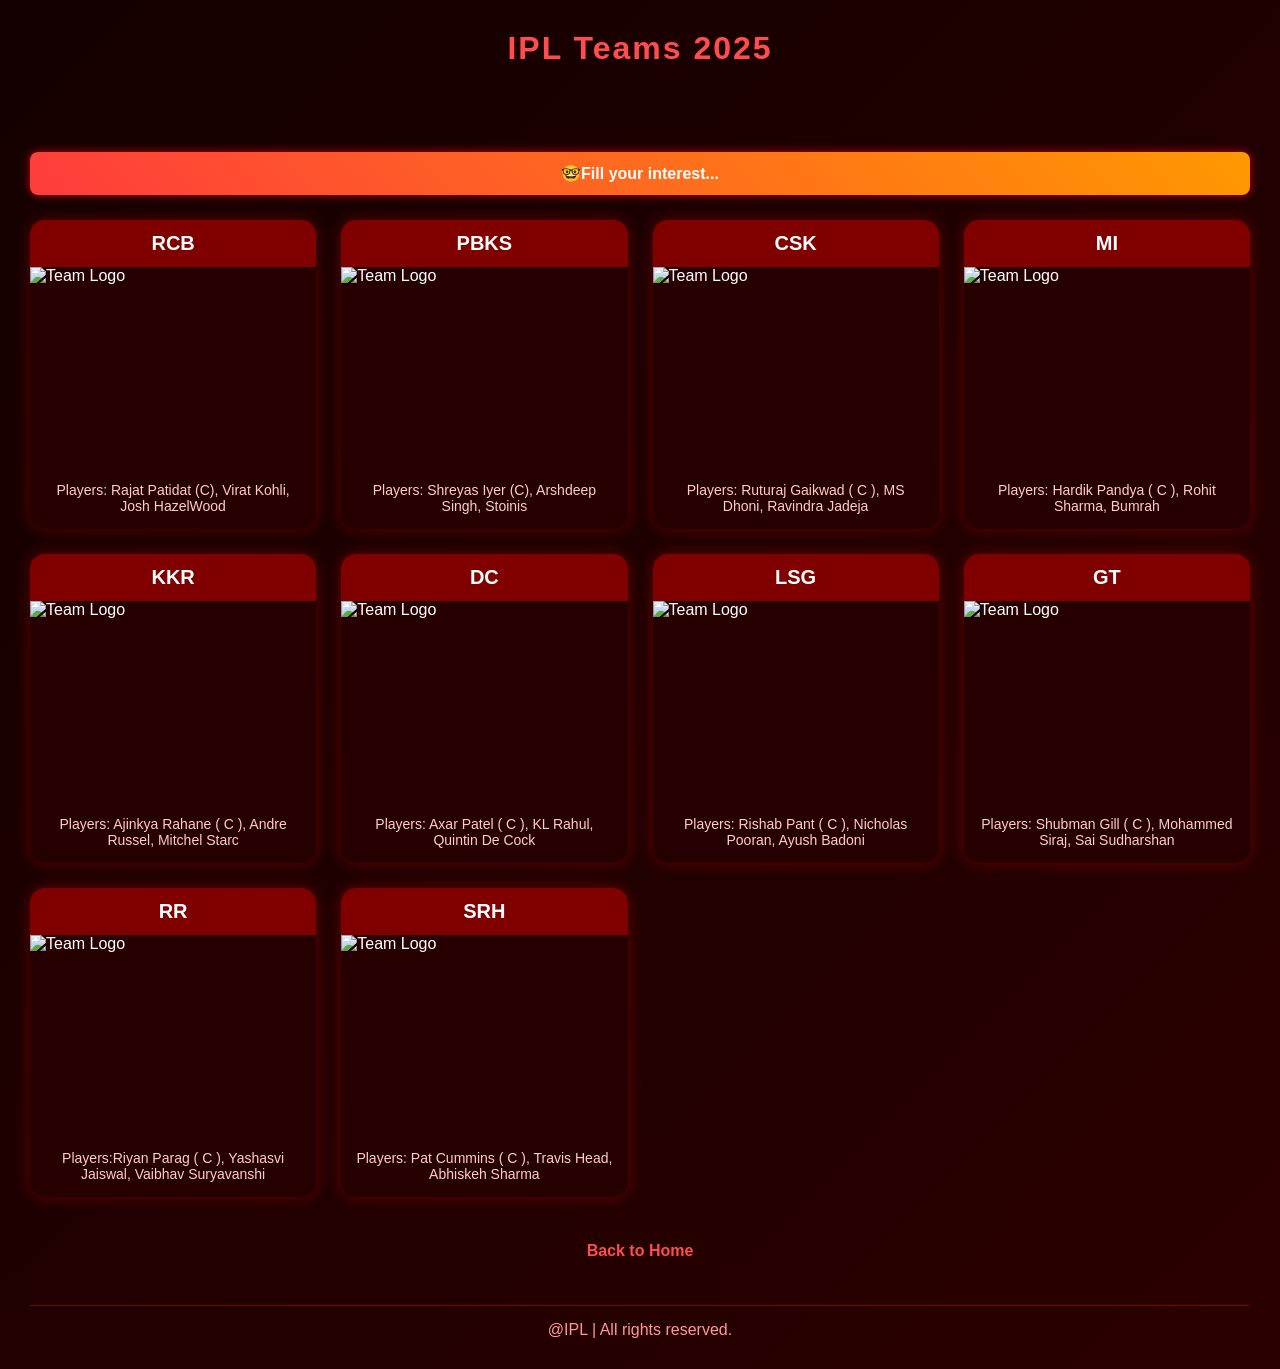
==== 5teams.html @ 79169cf0 "Add files via upload" ====
<!DOCTYPE html>
<html>
<head>
    <meta name="viewport" content="width=device-width, initial-scale=1.0">
    <title>Teams</title>
    <link rel="stylesheet" href="5teams.css">
</head>
<body>
    <h1>IPL Teams 2025</h1>
    <a href="7feedback.html" class="flash-sale">🤓Fill your interest...</a>
    <section>
        <h2>RCB</h2>
        <img src="/public/CRICKETPROJECT/Photos/9.jpg" alt="Team Logo" width="100">
        <p>Players: Rajat Patidat (C), Virat Kohli, Josh HazelWood</p>
    </section>
    <section>
        <h2>PBKS</h2>
        <img src="/public/CRICKETPROJECT/Photos/10.jpg" alt="Team Logo" width="100">
        <p>Players: Shreyas Iyer (C), Arshdeep Singh, Stoinis</p>
    </section>
    <section>
        <h2>CSK</h2>
        <img src="/public/CRICKETPROJECT/Photos/11.jpg" alt="Team Logo" width="100">
        <p>Players: Ruturaj Gaikwad ( C ), MS Dhoni, Ravindra Jadeja</p>
    </section>
    <section>
        <h2>MI</h2>
        <img src="/public/CRICKETPROJECT/Photos/12.jpg" alt="Team Logo" width="100">
        <p>Players: Hardik Pandya ( C ), Rohit Sharma, Bumrah</p>
    </section>
    <section>
        <h2>KKR</h2>
        <img src="/public/CRICKETPROJECT/Photos/13.jpg" alt="Team Logo" width="100">
        <p>Players: Ajinkya Rahane ( C ), Andre Russel, Mitchel Starc</p>
    </section>
    <section>
        <h2>DC</h2>
        <img src="/public/CRICKETPROJECT/Photos/14.jpg" alt="Team Logo" width="100">
        <p>Players: Axar Patel ( C ), KL Rahul, Quintin De Cock</p>
    </section>
    <section>
        <h2>LSG</h2>
        <img src="/public/CRICKETPROJECT/Photos/15.jpg" alt="Team Logo" width="100">
        <p>Players: Rishab Pant ( C ), Nicholas Pooran, Ayush Badoni</p>
    </section>
    <section>
        <h2>GT</h2>
        <img src="/public/CRICKETPROJECT/Photos/16.jpg" alt="Team Logo" width="100">
        <p>Players: Shubman Gill ( C ), Mohammed Siraj, Sai Sudharshan</p>
    </section>
    <section>
        <h2>RR</h2>
        <img src="/public/CRICKETPROJECT/Photos/17.jpg" alt="Team Logo" width="100">
        <p>Players:Riyan Parag ( C ), Yashasvi Jaiswal, Vaibhav Suryavanshi </p>
    </section>
    <section>
        <h2>SRH</h2>
        <img src="/public/CRICKETPROJECT/Photos/18.jpg" alt="Team Logo" width="100">
        <p>Players: Pat Cummins ( C ), Travis Head, Abhiskeh Sharma</p>
    </section>
    <a href="index.html">Back to Home</a>
    <footer>
        <p>@IPL | All rights reserved.</p>
    </footer>
</body>
</html>
---- 5teams.css ----
* {
            margin: 0;
            padding: 0;
            box-sizing: border-box;
        }

        body {
            background: linear-gradient(135deg, #140000, #2b0000);
            font-family: Arial, Helvetica, sans-serif;
            color: white;
            padding: 30px;
        }

        h1 {
            text-align: center;
            margin-bottom: 40px;
            color: #ff4d4d;
            letter-spacing: 2px;
        }

        body {
            display: grid;
            grid-template-columns: repeat(auto-fit, minmax(280px, 1fr));
            gap: 25px;
        }

        h1 {
            grid-column: 1 / -1;
        }

        section {
            background: #260000;
            border-radius: 15px;
            overflow: hidden;
            box-shadow: 0 0 15px rgba(255, 0, 0, 0.3);
            transition: 0.3s ease;
            display: flex;
            flex-direction: column;
        }

        section:hover {
            transform: translateY(-5px);
            box-shadow: 0 0 25px rgba(255, 0, 0, 0.6);
        }

        section h2 {
            background: #800000;
            text-align: center;
            padding: 12px;
            font-size: 20px;
        }

        section img {
            width: 100%;
            height: 200px;
            object-fit: cover;
            display: block;
        }

        section p {
            padding: 15px;
            text-align: center;
            color: #ffcccc;
            font-size: 14px;
            flex-grow: 1;
        }

        a {
            grid-column: 1 / -1;
            text-align: center;
            margin-top: 20px;
            text-decoration: none;
            color: #ff4d4d;
            font-weight: bold;
        }

        a:hover {
            color: white;
        }

        footer {
            grid-column: 1 / -1;
            text-align: center;
            margin-top: 20px;
            padding-top: 15px;
            border-top: 1px solid #800000;
            color: #ff9999;
        }       

        /* Header Layout */

.top-header{
display:flex;
justify-content:center;
align-items:center;
gap:20px;
margin-bottom:20px;
}

/* Flash Sale Button */

.flash-sale{
background:linear-gradient(45deg,#ff0000,#ff4d4d);
color:white;
padding:8px 16px;
border-radius:8px;
text-decoration:none;
font-weight:bold;
box-shadow:0 0 10px red;
}

/* Flash Animation */

@keyframes flashBlink{

0%{
opacity:1;
box-shadow:0 0 5px red;
}

100%{
opacity:0.5;
box-shadow:0 0 25px red;
}

}

.flash-sale{
    display:inline-block;
    padding:12px 20px;
    background:linear-gradient(45deg,#ff3c3c,#ff9900);
    color:white;
    font-weight:bold;
    text-decoration:none;
    border-radius:8px;
    animation:flashSale 1s infinite;
    box-shadow:0 0 10px rgba(255,0,0,0.7);
}

@keyframes flashSale{
    0%{
        transform:scale(1);
        box-shadow:0 0 10px red;
    }
    50%{
        transform:scale(1.08);
        box-shadow:0 0 20px yellow;
    }
    100%{
        transform:scale(1);
        box-shadow:0 0 10px red;
    }
}
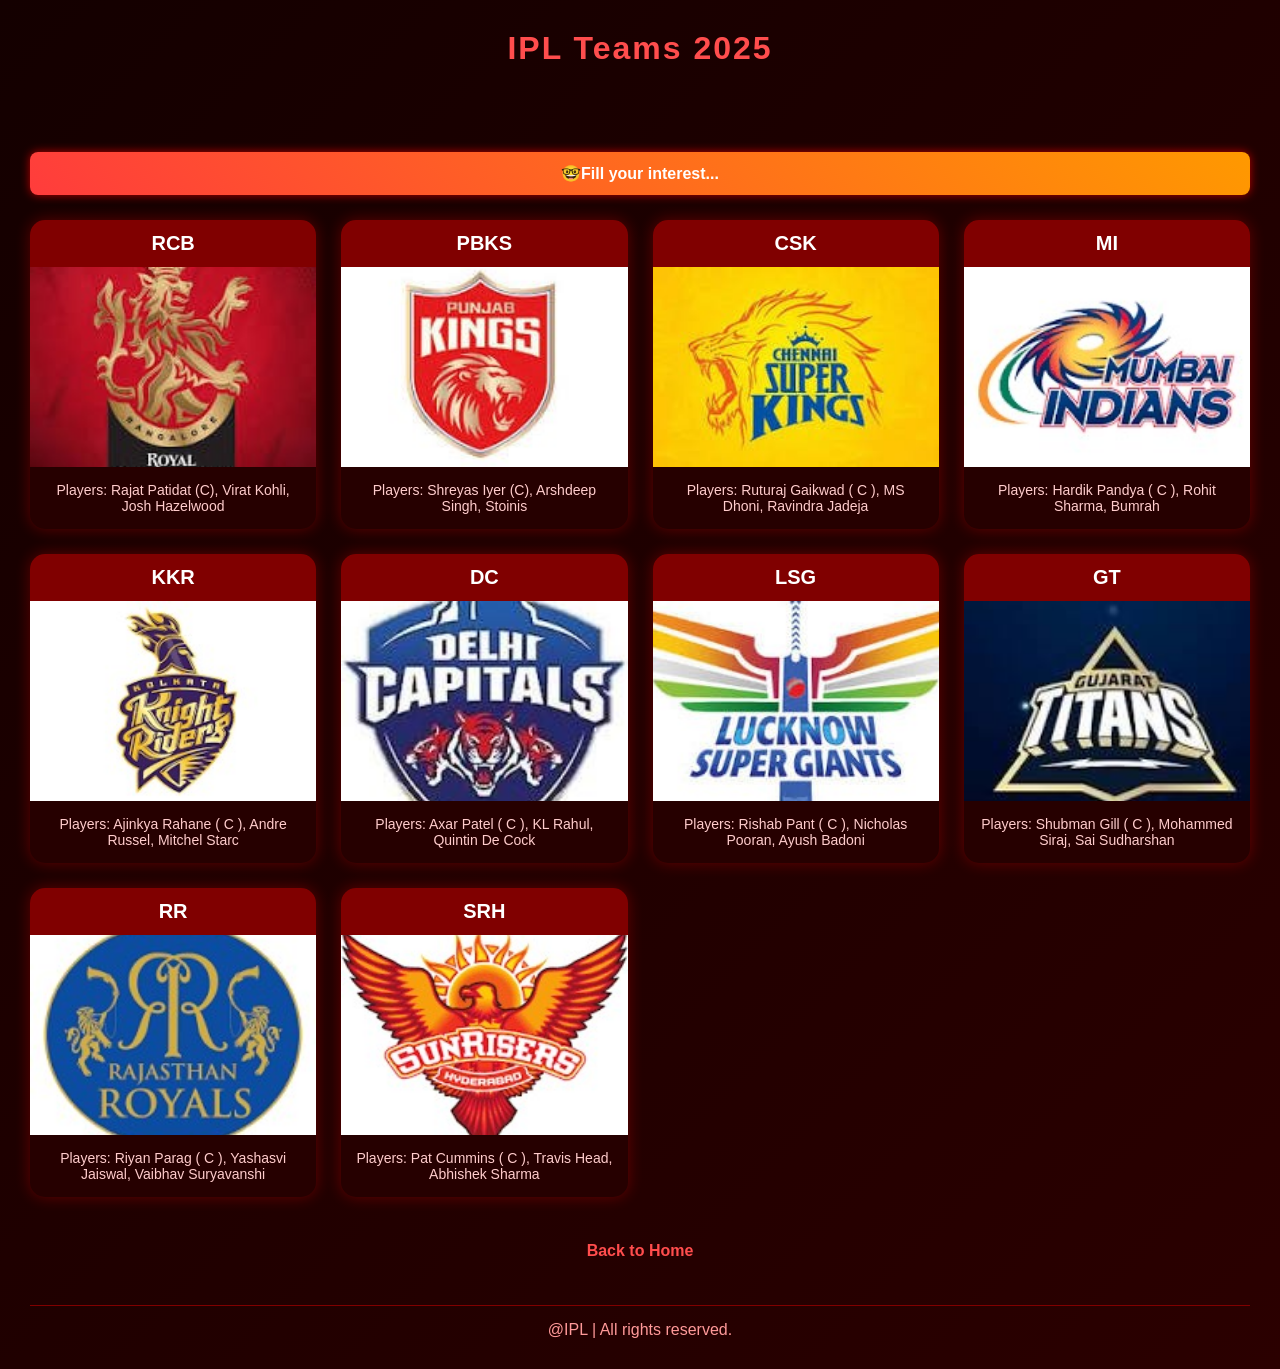
==== commit 3eea6df9: "Update 5teams.html" ====
--- a/5teams.html
+++ b/5teams.html
@@ -10,53 +10,53 @@
     <a href="7feedback.html" class="flash-sale">🤓Fill your interest...</a>
     <section>
         <h2>RCB</h2>
-        <img src="/public/CRICKETPROJECT/Photos/9.jpg" alt="Team Logo" width="100">
-        <p>Players: Rajat Patidat (C), Virat Kohli, Josh HazelWood</p>
+        <img src="9.jpg" alt="Team Logo" width="100">
+        <p>Players: Rajat Patidat (C), Virat Kohli, Josh Hazelwood </p>
     </section>
     <section>
         <h2>PBKS</h2>
-        <img src="/public/CRICKETPROJECT/Photos/10.jpg" alt="Team Logo" width="100">
+        <img src="10.jpg" alt="Team Logo" width="100">
         <p>Players: Shreyas Iyer (C), Arshdeep Singh, Stoinis</p>
     </section>
     <section>
         <h2>CSK</h2>
-        <img src="/public/CRICKETPROJECT/Photos/11.jpg" alt="Team Logo" width="100">
+        <img src="11.jpg" alt="Team Logo" width="100">
         <p>Players: Ruturaj Gaikwad ( C ), MS Dhoni, Ravindra Jadeja</p>
     </section>
     <section>
         <h2>MI</h2>
-        <img src="/public/CRICKETPROJECT/Photos/12.jpg" alt="Team Logo" width="100">
+        <img src="12.jpg" alt="Team Logo" width="100">
         <p>Players: Hardik Pandya ( C ), Rohit Sharma, Bumrah</p>
     </section>
     <section>
         <h2>KKR</h2>
-        <img src="/public/CRICKETPROJECT/Photos/13.jpg" alt="Team Logo" width="100">
+        <img src="13.jpg" alt="Team Logo" width="100">
         <p>Players: Ajinkya Rahane ( C ), Andre Russel, Mitchel Starc</p>
     </section>
     <section>
         <h2>DC</h2>
-        <img src="/public/CRICKETPROJECT/Photos/14.jpg" alt="Team Logo" width="100">
+        <img src="14.jpg" alt="Team Logo" width="100">
         <p>Players: Axar Patel ( C ), KL Rahul, Quintin De Cock</p>
     </section>
     <section>
         <h2>LSG</h2>
-        <img src="/public/CRICKETPROJECT/Photos/15.jpg" alt="Team Logo" width="100">
+        <img src="15.jpg" alt="Team Logo" width="100">
         <p>Players: Rishab Pant ( C ), Nicholas Pooran, Ayush Badoni</p>
     </section>
     <section>
         <h2>GT</h2>
-        <img src="/public/CRICKETPROJECT/Photos/16.jpg" alt="Team Logo" width="100">
+        <img src="16.jpg" alt="Team Logo" width="100">
         <p>Players: Shubman Gill ( C ), Mohammed Siraj, Sai Sudharshan</p>
     </section>
     <section>
         <h2>RR</h2>
-        <img src="/public/CRICKETPROJECT/Photos/17.jpg" alt="Team Logo" width="100">
-        <p>Players:Riyan Parag ( C ), Yashasvi Jaiswal, Vaibhav Suryavanshi </p>
+        <img src="17.jpg" alt="Team Logo" width="100">
+        <p>Players: Riyan Parag ( C ), Yashasvi Jaiswal, Vaibhav Suryavanshi </p>
     </section>
     <section>
         <h2>SRH</h2>
-        <img src="/public/CRICKETPROJECT/Photos/18.jpg" alt="Team Logo" width="100">
-        <p>Players: Pat Cummins ( C ), Travis Head, Abhiskeh Sharma</p>
+        <img src="18.jpg" alt="Team Logo" width="100">
+        <p>Players: Pat Cummins ( C ), Travis Head, Abhishek Sharma</p>
     </section>
     <a href="index.html">Back to Home</a>
     <footer>
